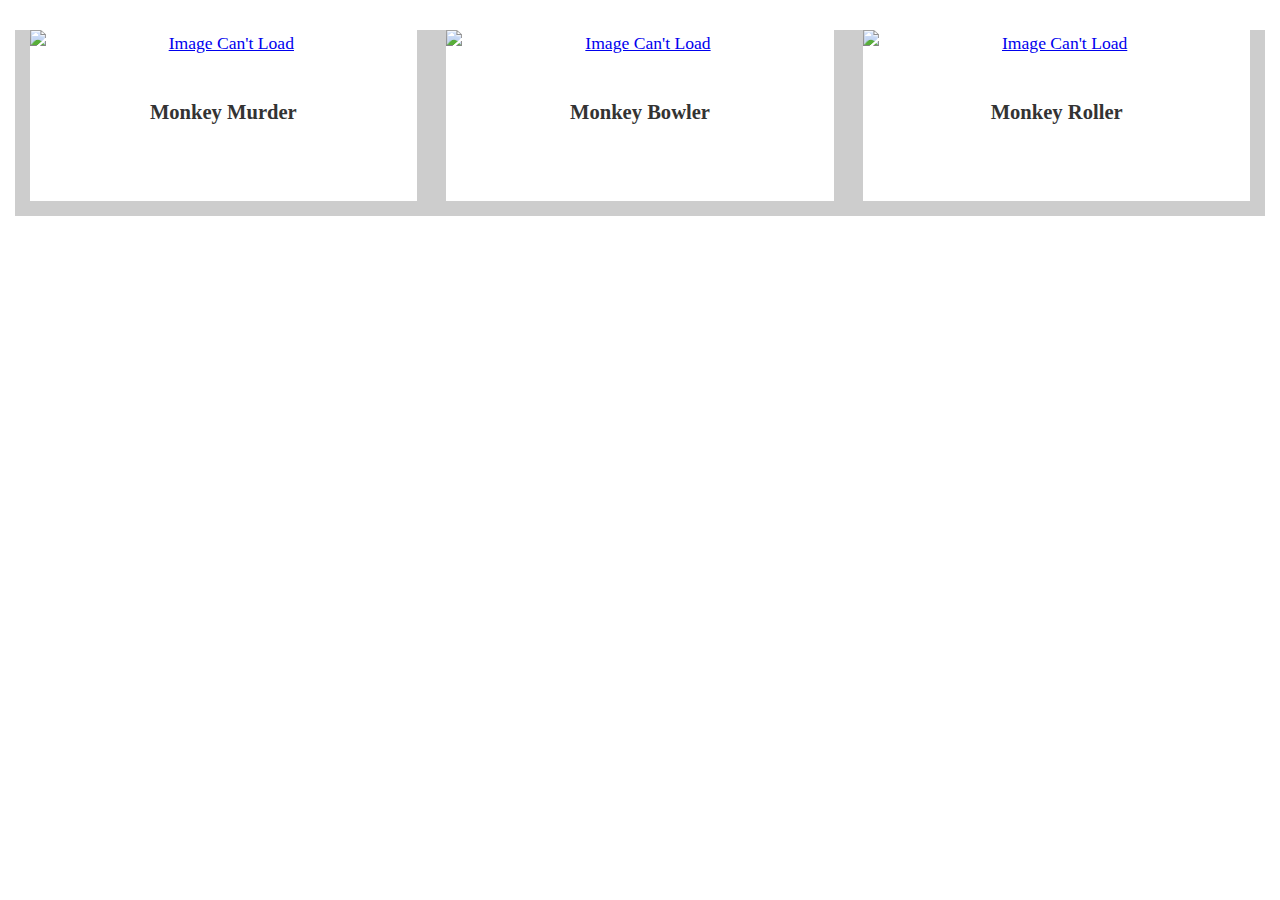
==== index.html @ bf8e4d4a "Initial commit" ====
<!DOCTYPE html>
<html lang="en">

<head>
	<meta charset="UTF-8">
	<meta name="viewport" content="width=device-width, initial-scale=1.0">
	<meta http-equiv="X-UA-Compatible" content="ie=edge">
	<link rel="stylesheet" href="style.css">
	<link rel="stylesheet" href="https://cdnjs.cloudflare.com/ajax/libs/font-awesome/4.7.0/css/font-awesome.min.css">
	<title>Monkyy Bizznuss</title>
	<link rel="apple-touch-icon" sizes="180x180" href="/apple-touch-icon.png">
	<link rel="icon" type="image/png" sizes="32x32" href="/favicon-32x32.png">
	<link rel="icon" type="image/png" sizes="16x16" href="/favicon-16x16.png">
	<link rel="manifest" href="/site.webmanifest">
</head>

<body>


	<!-- Section B -->
	<section id="section-b" class="grid">


		<div class="box">


		</div>


		<ul>
			<li>
				<div class="card">
<a href="MonkeyMurder.html">
					<img id="optionalstuff" src="" alt="Image Can't Load"></img>
	</a>


					<div class="card-content">
						<h3 class="card-title">Monkey Murder</h3>
						<p> </p>
					</div>
				</div>
			</li>
			<li>
				<div class="card">

					<a href="MonkeyBowling.html">

					<img id="optionalstuff" src="images/daredevil.png
                         " alt="Image Can't Load"></img>
						</a>

					<div class="card-content">
						
						<h3 class="card-title"> Monkey Bowler</h3>
						<p> </p>
					</div>
				</div>
			</li>
			<li>
				<div class="card">
<a href="MonkeyRoller.html">
					<img id="optionalstuff" src="images/GraphicNovels.PNG" alt="Image Can't Load">
					<div class="card-content">
</a>
						<h3 class="card-title"> Monkey Roller</h3>
						<p> </p>
					</div>
				</div>
			</li>
		</ul>


	</section>

	</section>
---- style.css ----
.scroll-container,
.scroll-area {
  max-width: 500px;
  font-size: 12px;
  height: 500px;
  color:#000;
	display: block;
margin-left: auto;
margin-right: auto;
}

.px{
	font-size: 18px;
}
.scroll-container {
  overflow: auto;
  scroll-snap-type: y mandatory; 
  padding-left:50px;
  padding-bottom:75px;
  color:#000;
	display: block;
margin-left: auto;
margin-right: auto;
}

.scroll-area {
scroll-snap-align: center;
 height: 500px;
 width: 500px;
  color:#000;
  background:#fff;
	display: block;
margin-left: auto;
margin-right: auto;
}

.scroll-container,
.scroll-area {
  display: block;
margin-left: auto;
margin-right: auto;
  
}

.scroll-area {
  display: flex;
  align-items: center;
  justify-content: center;
  color: black;
  
}

/* The navigation bar */
.homebar {
  overflow: hidden;
  height:43px;
  
  background-color: #cdcdcd;
  position: fixed; 
  top: 0;
  width: 100%;
  margin-bottom:20px;
}

/* Links inside the navbar */
.homebar a {
  float: left;
  display: block;
  font-size: 14px;
  color: #000;
  text-align: center;
  padding: 14px 16px;
  text-decoration: none;
}

/* Change background on mouse-over */
.homebar a:hover {
  background: #ddd;
  color: black;
}

*{
  margin:0;
  padding:0;
  box-sizing:border-box;
}




.fa {
  padding: 20px;
  font-size: 30px;
  width: 50px;
  text-align: center;
  text-decoration: none;
}

/* Add a hover effect if you want */
.fa:hover {
  opacity: 0.7;
}

/* Set a specific color for each brand */

/* Facebook */
.fa-facebook {
  background: #3B5998;
  color: white;
}

/* Twitter */
.fa-twitter {
  background: #55ACEE;
  color: white;
}
/* insta */
.fa-instagram {
  background: #125688;
  color: white;
}

@font-face {
	font-family: Avenir;
	src: url(Avenir.ttf);
}



body {
    margin: 0;
    font-family: Avenir;
    background: #fff;
    color: #000;
    font-size: 17.6px;
    line-height: 1.5;
    text-align: center;
  }

  img {
    display: block;
    width: 100%;
    height: auto;
  }

  h1,
  h2,
  h3 {
    margin: 0;
    padding: 17px 0;
  }

  p {
    margin: 0;
    padding: 16px 0;
  }

  .btn {
    display: inline-block;
    background: #333;
    color: #fff;
    text-decoration: none;
    padding: 16px 32px;
    border: 1px solid #666;
    margin: 8px 0;
  }

  .btn:hover {
    background: #eaeaea;
    color: #333;
  }

  /* Header Showcase */

  #showcase {
    min-height: 450px;
    color:white;
    text-align: center;
  }

  #showcase .bg-image {
    position: absolute;
		background-image: 
    linear-gradient(
      rgba(0, 0, 0, 1),
			 rgba(0, 0, 0, .75),
			rgba(0, 0, 0, .5),
      rgba(0, 0, 0, 0.25)
    ),
    url(images/store.PNG);
		
    background-position: center;
    background-repeat: no-repeat;
    background-size:cover;
    background-attachment: scroll;
   
    
    width: 100%;
    height: 450px;
    z-index: -1;
    opacity: .8;
  }

  #showcase h1 {
    
    padding-top: 100px;
    padding-bottom: 0;
  }

  #showcase .content-wrap,
  #section-a .content-wrap {
    padding: 0 15px;
  }



/* section b */

#section-b{
  padding:30px 15px 15px;

  
}

#section-b ul{
  list-style:none;
  background:#cdcdcd;
  margin:0;
  padding:0;
}

#section-b li{
  margin-bottom:15px;
  background:#fff;
  color:#333;
}


.card-content{
  padding:24px;
}





    #section-b ul {
      display: flex;
      justify-content: space-around;
    }

    #section-b ul {
      grid-column: 2/4;
    }  #section-b li {
      width: 31%;
    }
  }
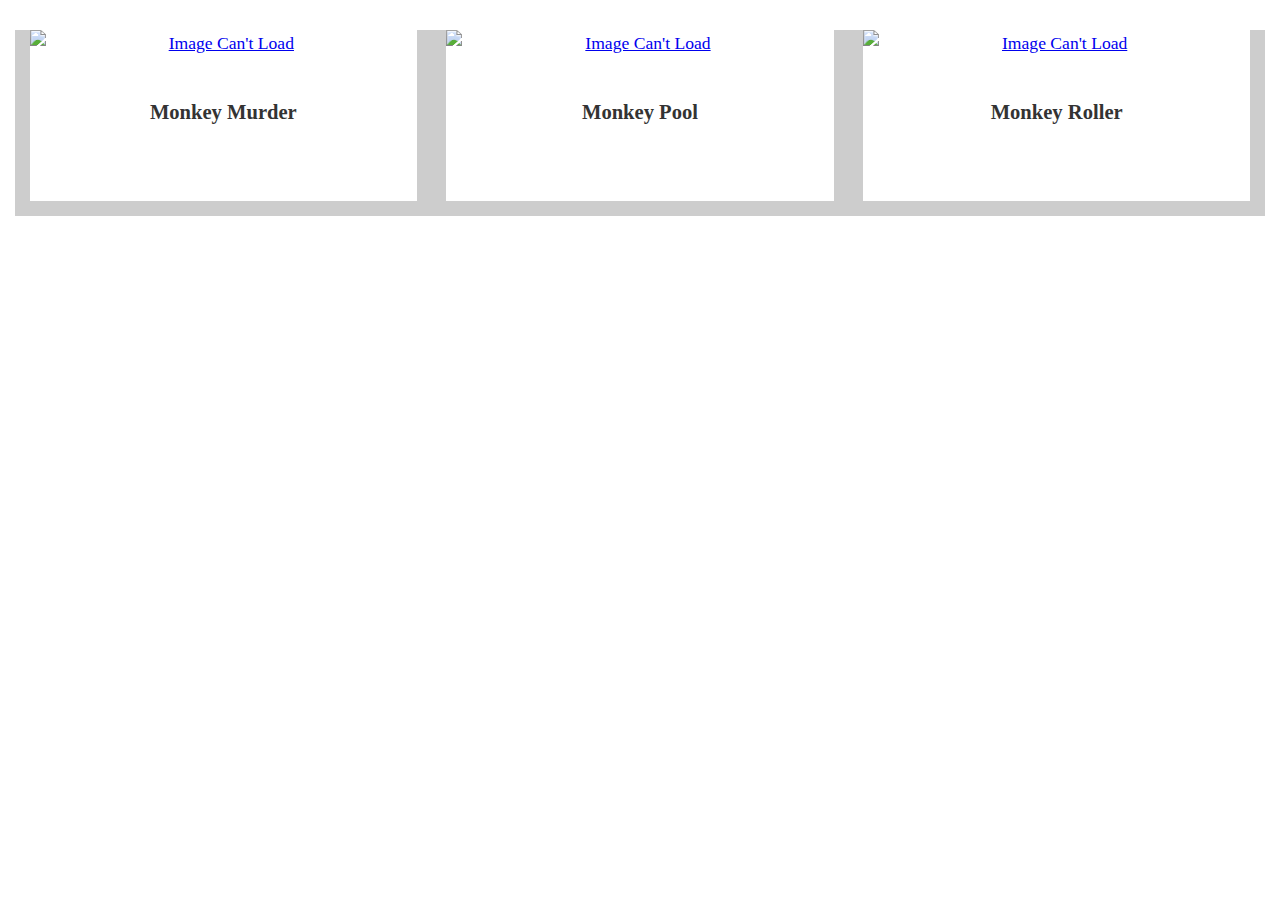
==== commit 461b1f72: "Monkey POOL" ====
--- a/index.html
+++ b/index.html
@@ -7,7 +7,7 @@
 	<meta http-equiv="X-UA-Compatible" content="ie=edge">
 	<link rel="stylesheet" href="style.css">
 	<link rel="stylesheet" href="https://cdnjs.cloudflare.com/ajax/libs/font-awesome/4.7.0/css/font-awesome.min.css">
-	<title>Monkyy Bizznuss</title>
+	<title>Monkey Bizznuss</title>
 	<link rel="apple-touch-icon" sizes="180x180" href="/apple-touch-icon.png">
 	<link rel="icon" type="image/png" sizes="32x32" href="/favicon-32x32.png">
 	<link rel="icon" type="image/png" sizes="16x16" href="/favicon-16x16.png">
@@ -17,24 +17,16 @@
 <body>
 
 
-	<!-- Section B -->
+	<!--  main -->
 	<section id="section-b" class="grid">
-
-
 		<div class="box">
-
-
 		</div>
-
-
 		<ul>
 			<li>
 				<div class="card">
-<a href="MonkeyMurder.html">
-					<img id="optionalstuff" src="" alt="Image Can't Load"></img>
-	</a>
-
-
+					<a href="MonkeyMurder.html">
+						<img id="optionalstuff" src="" alt="Image Can't Load"></img>
+					</a>
 					<div class="card-content">
 						<h3 class="card-title">Monkey Murder</h3>
 						<p> </p>
@@ -44,28 +36,26 @@
 			<li>
 				<div class="card">
 
-					<a href="MonkeyBowling.html">
+					<a href="MonkeyPool.html">
 
-					<img id="optionalstuff" src="images/daredevil.png
+						<img id="optionalstuff" src="images/daredevil.png
                          " alt="Image Can't Load"></img>
-						</a>
-
+					</a>
 					<div class="card-content">
-						
-						<h3 class="card-title"> Monkey Bowler</h3>
+						<h3 class="card-title"> Monkey Pool</h3>
 						<p> </p>
 					</div>
 				</div>
 			</li>
 			<li>
 				<div class="card">
-<a href="MonkeyRoller.html">
-					<img id="optionalstuff" src="images/GraphicNovels.PNG" alt="Image Can't Load">
-					<div class="card-content">
-</a>
-						<h3 class="card-title"> Monkey Roller</h3>
-						<p> </p>
-					</div>
+					<a href="MonkeyRoller.html">
+						<img id="optionalstuff" src="images/GraphicNovels.PNG" alt="Image Can't Load">
+						<div class="card-content">
+					</a>
+					<h3 class="card-title"> Monkey Roller</h3>
+					<p> </p>
+				</div>
 				</div>
 			</li>
 		</ul>
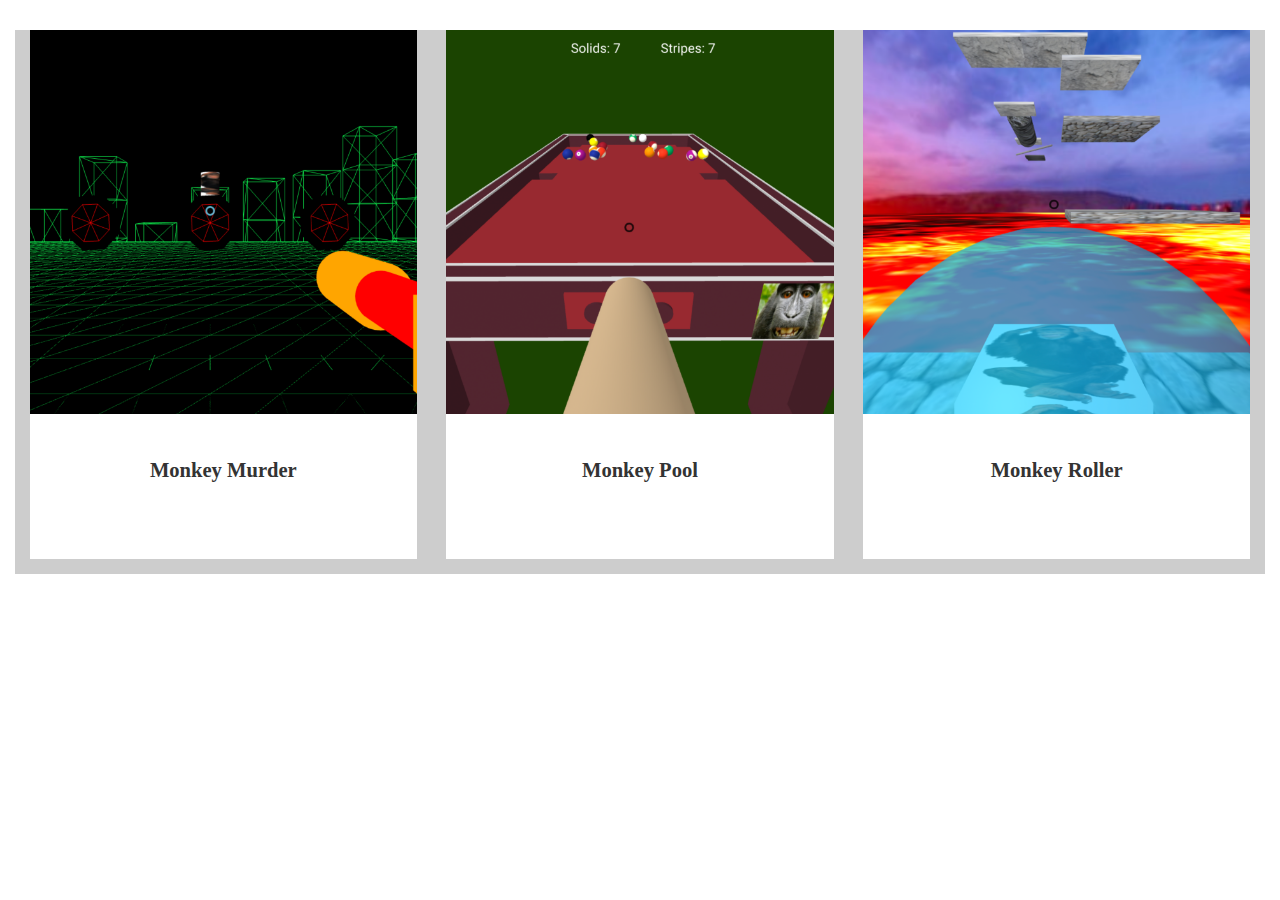
==== commit 4de1ec4c: "Final" ====
--- a/index.html
+++ b/index.html
@@ -6,15 +6,15 @@
 	<meta name="viewport" content="width=device-width, initial-scale=1.0">
 	<meta http-equiv="X-UA-Compatible" content="ie=edge">
 	<link rel="stylesheet" href="style.css">
-	<link rel="stylesheet" href="https://cdnjs.cloudflare.com/ajax/libs/font-awesome/4.7.0/css/font-awesome.min.css">
-	<title>Monkey Bizznuss</title>
-	<link rel="apple-touch-icon" sizes="180x180" href="/apple-touch-icon.png">
-	<link rel="icon" type="image/png" sizes="32x32" href="/favicon-32x32.png">
-	<link rel="icon" type="image/png" sizes="16x16" href="/favicon-16x16.png">
+	<script src="script.js"></script>
+	<title>Monkey Bizness</title>
+	
 	<link rel="manifest" href="/site.webmanifest">
 </head>
 
 <body>
+
+
 
 
 	<!--  main -->
@@ -24,8 +24,8 @@
 		<ul>
 			<li>
 				<div class="card">
-					<a href="MonkeyMurder.html">
-						<img id="optionalstuff" src="" alt="Image Can't Load"></img>
+					<a href="MonkeMurderStart.html">
+						<img  src="thumbnail/shooterThumb.png" alt="Image Can't Load"></img>
 					</a>
 					<div class="card-content">
 						<h3 class="card-title">Monkey Murder</h3>
@@ -38,8 +38,7 @@
 
 					<a href="MonkeyPool.html">
 
-						<img id="optionalstuff" src="images/daredevil.png
-                         " alt="Image Can't Load"></img>
+						<img src="thumbnail/poolThumb.png" alt="Image Can't Load"></img>
 					</a>
 					<div class="card-content">
 						<h3 class="card-title"> Monkey Pool</h3>
@@ -50,7 +49,7 @@
 			<li>
 				<div class="card">
 					<a href="MonkeyRoller.html">
-						<img id="optionalstuff" src="images/GraphicNovels.PNG" alt="Image Can't Load">
+						<img src="thumbnail/rollerThumb.png" alt="Image Can't Load">
 						<div class="card-content">
 					</a>
 					<h3 class="card-title"> Monkey Roller</h3>
@@ -63,4 +62,5 @@
 
 	</section>
 
-	</section>+	</body>
+</html>--- a/style.css
+++ b/style.css
@@ -8,6 +8,15 @@
 margin-left: auto;
 margin-right: auto;
 }
+
+body{
+	font-family: Garamond;
+}
+h1,
+  h2,
+  h3 {
+    font-family: Garamond;
+  }
 
 .px{
 	font-size: 18px;
